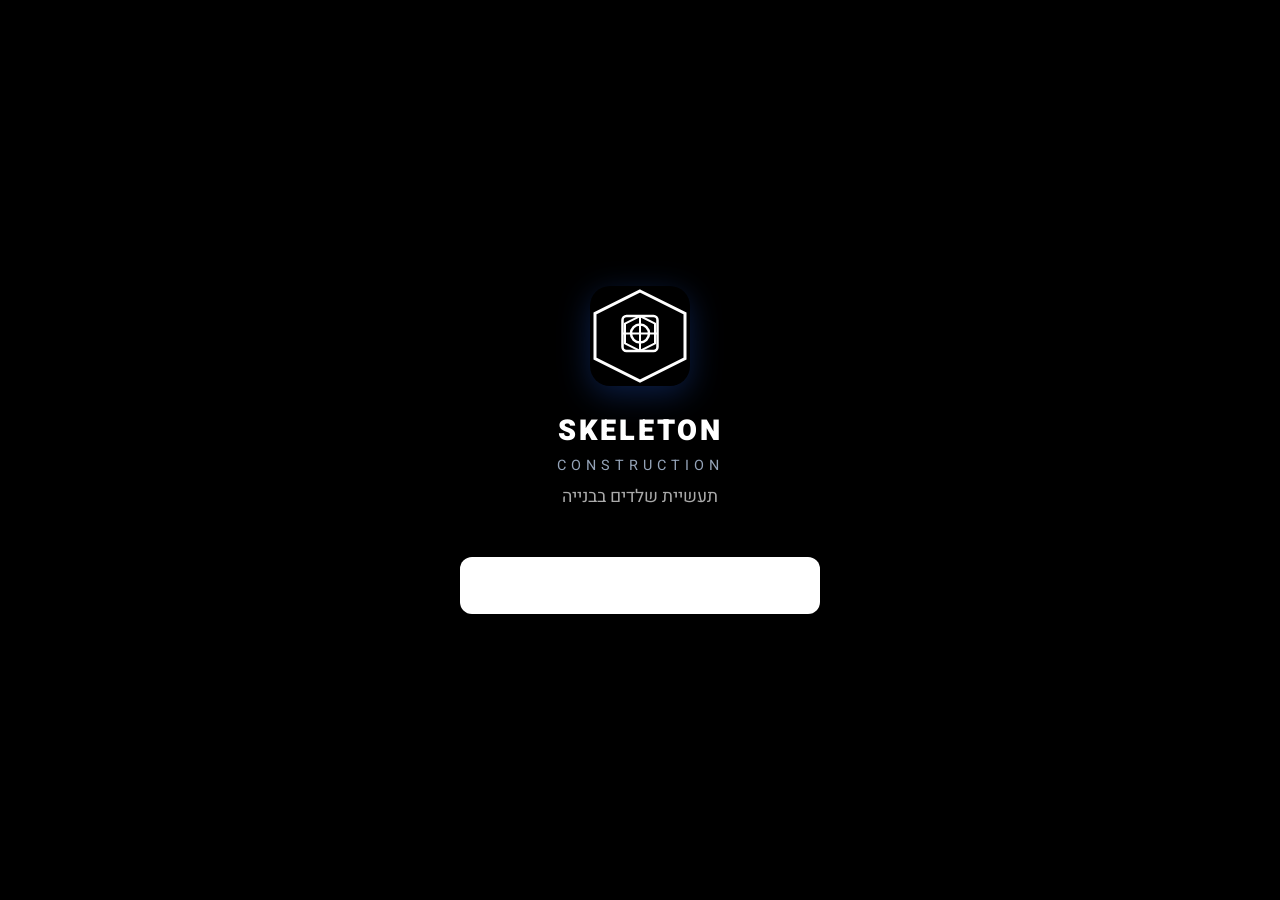
==== index.html @ dd83a405 "עיצוב שחור-לבן SKELETON + רקע לוגו חוזר - צבעי רקע שחור טהור (#000) - כרטיסים כהים (#111) - כפתורים " ====
<!DOCTYPE html>
<html lang="he" dir="rtl">
<head>
    <meta charset="UTF-8">
    <meta name="viewport" content="width=device-width, initial-scale=1.0">
    <title>SKELETON CONSTRUCTION</title>
    <link rel="stylesheet" href="style.css?v=1778527607">
    <link href="https://fonts.googleapis.com/css2?family=Heebo:wght@300;400;500;600;700;800;900&display=swap" rel="stylesheet">
</head>
<body>

    <!-- ========== מסך כניסה ========== -->
    <div id="loginScreen" class="screen active">
        <div class="login-container">
            <div class="login-logo">
                <div class="logo-icon" style="background: transparent; width: 100px; height: 100px;">
                    <svg viewBox="0 0 200 200" fill="none" xmlns="http://www.w3.org/2000/svg" style="width: 100%; height: 100%;">
                        <polygon points="100,10 190,55 190,145 100,190 10,145 10,55" fill="none" stroke="white" stroke-width="6"/>
                        <rect x="65" y="60" width="70" height="70" rx="8" fill="none" stroke="white" stroke-width="5"/>
                        <path d="M100 60 L100 130" stroke="white" stroke-width="4"/>
                        <path d="M65 95 L135 95" stroke="white" stroke-width="4"/>
                        <circle cx="100" cy="95" r="18" fill="none" stroke="white" stroke-width="5"/>
                        <path d="M100 60 L130 75 L130 115 L100 130 L70 115 L70 75 Z" fill="none" stroke="white" stroke-width="4"/>
                    </svg>
                </div>
                <h1 style="font-size: 1.8rem; letter-spacing: 3px; font-weight: 900;">SKELETON</h1>
                <p style="font-size: 0.9rem; letter-spacing: 5px; color: #94a3b8; margin-top: -0.3rem;">CONSTRUCTION</p>
                <p class="login-subtitle" style="margin-top: 0.5rem;">תעשיית שלדים בבנייה</p>
            </div>
            <div class="login-buttons">
                <button class="btn btn-primary btn-large" onclick="showScreen('adminLogin')">
                    <svg viewBox="0 0 24 24" fill="none" stroke="currentColor" stroke-width="2">
                        <path d="M12 2a5 5 0 015 5v3H7V7a5 5 0 015-5z"/>
                        <rect x="3" y="10" width="18" height="12" rx="2"/>
                        <circle cx="12" cy="16" r="1"/>
                    </svg>
                    כניסת מנהל
                </button>
                <!-- כניסת/יציאת עובד מתבצעת דרך QR codes בלבד -->
            </div>
        </div>
    </div>

    <!-- ========== כניסת מנהל ========== -->
    <div id="adminLogin" class="screen">
        <div class="login-container">
            <button class="back-btn" onclick="showScreen('loginScreen')">
                <svg viewBox="0 0 24 24" fill="none" stroke="currentColor" stroke-width="2">
                    <path d="M19 12H5M12 19l7-7-7-7"/>
                </svg>
                חזרה
            </button>
            <div class="login-logo">
                <h2>כניסת מנהל</h2>
            </div>
            <form onsubmit="adminLoginSubmit(event)" class="login-form">
                <div class="form-group">
                    <label>שם משתמש</label>
                    <input type="text" id="adminUser" placeholder="הכנס שם משתמש" required>
                </div>
                <div class="form-group">
                    <label>סיסמה</label>
                    <input type="password" id="adminPass" placeholder="הכנס סיסמה" required>
                </div>
                <button type="submit" class="btn btn-primary btn-large btn-full">כניסה</button>
                <p class="login-hint">ברירת מחדל: admin / 1234</p>
            </form>
        </div>
    </div>

    <!-- ========== סריקת ברקוד עובד ========== -->
    <div id="workerScan" class="screen">
        <div class="scan-container">
            <button class="back-btn" onclick="showScreen('loginScreen')">
                <svg viewBox="0 0 24 24" fill="none" stroke="currentColor" stroke-width="2">
                    <path d="M19 12H5M12 19l7-7-7-7"/>
                </svg>
                חזרה
            </button>
            <div class="scan-header">
                <div class="scan-icon">
                    <svg viewBox="0 0 24 24" fill="none" stroke="currentColor" stroke-width="2">
                        <path d="M3 7V5a2 2 0 012-2h2M17 3h2a2 2 0 012 2v2M21 17v2a2 2 0 01-2 2h-2M7 21H5a2 2 0 01-2-2v-2"/>
                        <line x1="7" y1="8" x2="7" y2="16"/>
                        <line x1="10" y1="8" x2="10" y2="16"/>
                        <line x1="13" y1="8" x2="13" y2="16"/>
                        <line x1="16" y1="8" x2="16" y2="16"/>
                    </svg>
                </div>
                <h2>סרוק ברקוד עובד</h2>
                <p>סרוק את הברקוד האישי שלך או הכנס מספר עובד</p>
            </div>
            <div class="scan-input-area">
                <input type="text" id="barcodeInput" class="barcode-input" placeholder="סרוק ברקוד או הכנס מספר עובד..." autofocus
                    onkeydown="if(event.key==='Enter') processBarcode()">
                <button class="btn btn-primary" onclick="processBarcode()">אישור</button>
            </div>
            <div id="scanResult" class="scan-result hidden"></div>
        </div>
    </div>

    <!-- ========== מסך כניסת עובד ========== -->
    <div id="workerCheckin" class="screen">
        <div class="checkin-container">
            <div class="checkin-header success-header">
                <svg viewBox="0 0 24 24" fill="none" stroke="currentColor" stroke-width="2">
                    <path d="M22 11.08V12a10 10 0 11-5.93-9.14"/>
                    <polyline points="22 4 12 14.01 9 11.01"/>
                </svg>
                <h2>כניסה נרשמה בהצלחה!</h2>
            </div>
            <div class="checkin-details">
                <div class="detail-card">
                    <span class="detail-label">שם עובד</span>
                    <span class="detail-value" id="checkinName">-</span>
                </div>
                <div class="detail-card">
                    <span class="detail-label">סוג עובד</span>
                    <span class="detail-value" id="checkinType">-</span>
                </div>
                <div class="detail-card">
                    <span class="detail-label">פרויקט</span>
                    <span class="detail-value" id="checkinProject">-</span>
                </div>
                <div class="detail-card highlight">
                    <span class="detail-label">שעת כניסה</span>
                    <span class="detail-value" id="checkinTime">-</span>
                </div>
            </div>
            <button class="btn btn-secondary btn-large btn-full" onclick="showScreen('loginScreen')">סיום</button>
        </div>
    </div>

    <!-- ========== מסך יציאת עובד ========== -->
    <div id="workerCheckout" class="screen">
        <div class="checkout-container">
            <div class="checkin-header">
                <h2>דיווח יציאה</h2>
                <p id="checkoutWorkerInfo"></p>
            </div>
            <form onsubmit="submitCheckout(event)" class="checkout-form">
                <div class="checkout-info-bar">
                    <div class="info-item">
                        <span class="info-label">שעת כניסה</span>
                        <span class="info-value" id="checkoutEntryTime">-</span>
                    </div>
                    <div class="info-item">
                        <span class="info-label">שעת יציאה</span>
                        <span class="info-value" id="checkoutExitTime">-</span>
                    </div>
                    <div class="info-item highlight">
                        <span class="info-label">סה"כ שעות</span>
                        <span class="info-value" id="checkoutTotalHours">-</span>
                    </div>
                </div>
                <div class="form-group">
                    <label>מה בוצע בפועל?</label>
                    <textarea id="workDescription" rows="4" placeholder="תאר את העבודה שבוצעה..." required></textarea>
                </div>
                <div class="form-group">
                    <label>הערות נוספות (אופציונלי)</label>
                    <textarea id="workNotes" rows="2" placeholder="הערות, בעיות, חומרים שנדרשו..."></textarea>
                </div>
                <button type="submit" class="btn btn-primary btn-large btn-full">אישור יציאה</button>
            </form>
        </div>
    </div>

    <!-- ========== דשבורד מנהל ========== -->
    <div id="adminDashboard" class="screen">
        <header class="dashboard-header">
            <div class="header-right">
                <div class="logo-small" style="background: transparent;">
                    <svg viewBox="0 0 200 200" fill="none" xmlns="http://www.w3.org/2000/svg" style="width: 36px; height: 36px;">
                        <polygon points="100,10 190,55 190,145 100,190 10,145 10,55" fill="none" stroke="white" stroke-width="8"/>
                        <rect x="65" y="60" width="70" height="70" rx="8" fill="none" stroke="white" stroke-width="7"/>
                        <circle cx="100" cy="95" r="18" fill="none" stroke="white" stroke-width="7"/>
                        <path d="M100 60 L130 75 L130 115 L100 130 L70 115 L70 75 Z" fill="none" stroke="white" stroke-width="6"/>
                    </svg>
                </div>
                <h1 style="letter-spacing: 2px; font-weight: 900;">SKELETON</h1>
            </div>
            <div class="header-left">
                <span class="admin-name">שלום, מנהל</span>
                <button class="btn btn-outline btn-small" onclick="showScreen('loginScreen')">יציאה</button>
            </div>
        </header>

        <nav class="dashboard-nav">
            <button class="nav-btn" onclick="showTab('analytics')" data-tab="analytics">דשבורד ניתוח</button>
            <button class="nav-btn active" onclick="showTab('overview')" data-tab="overview">סקירה כללית</button>
            <button class="nav-btn" onclick="showTab('workers')" data-tab="workers">עובדים</button>
            <button class="nav-btn" onclick="showTab('hours')" data-tab="hours">שעות עובדים</button>
            <button class="nav-btn" onclick="showTab('projects')" data-tab="projects">פרויקטים</button>
            <button class="nav-btn" onclick="showTab('worklog')" data-tab="worklog">יומן עבודה</button>
            <button class="nav-btn" onclick="showTab('manage')" data-tab="manage">ניהול</button>
        </nav>

        <main class="dashboard-content">
            <!-- סקירה כללית -->
            <div id="tab-overview" class="tab-content active">
                <div class="stats-grid">
                    <div class="stat-card">
                        <div class="stat-icon blue">
                            <svg viewBox="0 0 24 24" fill="none" stroke="currentColor" stroke-width="2">
                                <path d="M17 21v-2a4 4 0 00-4-4H5a4 4 0 00-4-4v2"/>
                                <circle cx="9" cy="7" r="4"/>
                                <path d="M23 21v-2a4 4 0 00-3-3.87M16 3.13a4 4 0 010 7.75"/>
                            </svg>
                        </div>
                        <div class="stat-info">
                            <span class="stat-number" id="statTotalWorkers">0</span>
                            <span class="stat-label">סה"כ עובדים</span>
                        </div>
                    </div>
                    <div class="stat-card">
                        <div class="stat-icon green">
                            <svg viewBox="0 0 24 24" fill="none" stroke="currentColor" stroke-width="2">
                                <path d="M22 11.08V12a10 10 0 11-5.93-9.14"/>
                                <polyline points="22 4 12 14.01 9 11.01"/>
                            </svg>
                        </div>
                        <div class="stat-info">
                            <span class="stat-number" id="statActiveNow">0</span>
                            <span class="stat-label">נוכחים כרגע</span>
                        </div>
                    </div>
                    <div class="stat-card">
                        <div class="stat-icon orange">
                            <svg viewBox="0 0 24 24" fill="none" stroke="currentColor" stroke-width="2">
                                <circle cx="12" cy="12" r="10"/>
                                <polyline points="12 6 12 12 16 14"/>
                            </svg>
                        </div>
                        <div class="stat-info">
                            <span class="stat-number" id="statTodayHours">0</span>
                            <span class="stat-label">שעות היום</span>
                        </div>
                    </div>
                    <div class="stat-card">
                        <div class="stat-icon purple">
                            <svg viewBox="0 0 24 24" fill="none" stroke="currentColor" stroke-width="2">
                                <rect x="2" y="3" width="20" height="14" rx="2"/>
                                <line x1="8" y1="21" x2="16" y2="21"/>
                                <line x1="12" y1="17" x2="12" y2="21"/>
                            </svg>
                        </div>
                        <div class="stat-info">
                            <span class="stat-number" id="statProjects">0</span>
                            <span class="stat-label">פרויקטים פעילים</span>
                        </div>
                    </div>
                </div>

                <div class="dashboard-grid">
                    <div class="card">
                        <div class="card-header">
                            <h3>עובדים נוכחים כרגע</h3>
                        </div>
                        <div class="card-body" id="activeWorkersList">
                            <div class="empty-state">אין עובדים נוכחים כרגע</div>
                        </div>
                    </div>
                    <div class="card">
                        <div class="card-header">
                            <h3>פעילות אחרונה</h3>
                        </div>
                        <div class="card-body" id="recentActivity">
                            <div class="empty-state">אין פעילות אחרונה</div>
                        </div>
                    </div>
                </div>
            </div>

            <!-- עובדים -->
            <div id="tab-workers" class="tab-content">
                <div class="tab-header">
                    <h2>רשימת עובדים</h2>
                    <button class="btn btn-primary" onclick="showModal('addWorkerModal')">+ הוסף עובד</button>
                </div>
                <div class="table-container">
                    <table class="data-table">
                        <thead>
                            <tr>
                                <th>מס' עובד</th>
                                <th>שם</th>
                                <th>מקצוע</th>
                                <th>תאריך רישום</th>
                                <th>הסרה</th>
                            </tr>
                        </thead>
                        <tbody id="workersTableBody">
                        </tbody>
                    </table>
                </div>
            </div>

            
            <!-- שעות עובדים -->
            <div id="tab-hours" class="tab-content">
                <div class="tab-header">
                    <h2>שעות עובדים</h2>
                    <div class="filter-bar">
                        <select id="hoursFilterMonth" onchange="renderHours()"></select>
                    </div>
                </div>
                <div class="table-container">
                    <table class="data-table">
                        <thead>
                            <tr>
                                <th>מס' עובד</th>
                                <th>שם</th>
                                <th>תפקיד</th>
                                <th>שעות החודש</th>
                                <th>סה"כ שעות</th>
                            </tr>
                        </thead>
                        <tbody id="hoursTableBody">
                        </tbody>
                    </table>
                </div>
            </div>

            <!-- פרויקטים -->
            <div id="tab-projects" class="tab-content">
                <div class="tab-header">
                    <h2>פרויקטים</h2>
                    <button class="btn btn-primary" onclick="showModal('addProjectModal')">+ הוסף פרויקט</button>
                </div>
                <div id="projectsList" class="projects-grid">
                </div>
            </div>

            <!-- ניהול -->

            <!-- יומן עבודה -->
            <div id="tab-worklog" class="tab-content">
                <div class="tab-header">
                    <h2>יומן עבודה</h2>
                </div>
                <div class="worklog-layout">
                    <!-- טופס דיווח -->
                    <div class="card worklog-form-card">
                        <div class="card-header"><h3>דיווח עבודה חדש</h3></div>
                        <div class="card-body">
                            <form onsubmit="submitWorkLog(event)" id="workLogForm">
                                <div class="form-group">
                                    <label>תאריך</label>
                                    <input type="date" id="wlDate" required>
                                </div>
                                <div class="form-group">
                                    <label>פרויקט *</label>
                                    <select id="wlProject" required onchange="onWorkLogProjectChange()">
                                        <option value="">בחר פרויקט</option>
                                    </select>
                                </div>
                                <div class="form-group">
                                    <label>מקצוע *</label>
                                    <select id="wlRole" required onchange="onWorkLogRoleChange()">
                                        <option value="">בחר מקצוע</option>
                                    </select>
                                </div>
                                <div class="form-group">
                                    <label>משימה מתוכננת *</label>
                                    <select id="wlTask" required>
                                        <option value="">בחר משימה</option>
                                    </select>
                                </div>
                                <div class="form-row">
                                    <div class="form-group" style="flex:1;">
                                        <label>שעות שבוצעו *</label>
                                        <input type="number" id="wlHours" min="0" max="24" step="0.5" required placeholder="0">
                                    </div>
                                    <div class="form-group" style="flex:1;">
                                        <label>מי ביצע</label>
                                        <select id="wlWorker">
                                            <option value="">בחר עובד</option>
                                        </select>
                                    </div>
                                </div>
                                <div class="form-group">
                                    <label>סטטוס ביצוע</label>
                                    <div class="status-buttons">
                                        <button type="button" class="status-btn" data-status="תקוע" onclick="selectWorkLogStatus(this)">תקוע</button>
                                        <button type="button" class="status-btn" data-status="חלקי" onclick="selectWorkLogStatus(this)">חלקי</button>
                                        <button type="button" class="status-btn active" data-status="מתקדם" onclick="selectWorkLogStatus(this)">מתקדם</button>
                                    </div>
                                    <input type="hidden" id="wlStatus" value="מתקדם">
                                </div>
                                <div class="form-group">
                                    <label>הערה</label>
                                    <textarea id="wlNote" rows="3" placeholder="הערות נוספות..."></textarea>
                                </div>
                                <div class="form-group">
                                    <label>תמונות</label>
                                    <div class="image-upload-area">
                                        <input type="file" id="wlImages" multiple accept="image/*" onchange="previewWorkLogImages(this)">
                                        <div id="wlImagePreview" class="image-preview-grid"></div>
                                    </div>
                                </div>
                                <button type="submit" class="btn btn-primary btn-large btn-full">שמור דיווח</button>
                            </form>
                        </div>
                    </div>

                    <!-- היסטוריית דיווחים -->
                    <div class="card worklog-history-card">
                        <div class="card-header">
                            <h3>היסטוריית דיווחים</h3>
                            <div class="filter-bar">
                                <select id="wlFilterProject" onchange="renderWorkLogHistory()">
                                    <option value="">כל הפרויקטים</option>
                                </select>
                                <input type="date" id="wlFilterDate" onchange="renderWorkLogHistory()">
                                <button class="btn btn-primary" onclick="exportWorkLogPDF()" style="padding: 0.5rem 1rem; font-size: 0.85rem;">📄 ייצוא PDF</button>
                            </div>
                        </div>
                        <div class="card-body">
                            <div class="table-container">
                                <table class="data-table">
                                    <thead>
                                        <tr>
                                            <th>תאריך</th>
                                            <th>פרויקט</th>
                                            <th>משימה</th>
                                            <th>שעות</th>
                                            <th>מבצע</th>
                                            <th>סטטוס</th>
                                            <th>הערה</th>
                                            <th>מחיקה</th>
                                        </tr>
                                    </thead>
                                    <tbody id="workLogTableBody">
                                    </tbody>
                                </table>
                            </div>
                        </div>
                    </div>
                </div>
            </div>

            <div id="tab-manage" class="tab-content">
                <div class="tab-header">
                    <h2>ניהול מערכת</h2>
                </div>
                <div class="manage-grid">
                    <div class="card">
                        <div class="card-header"><h3>סוגי עובדים</h3></div>
                        <div class="card-body">
                            <div id="workerTypesList" class="tags-list"></div>
                            <div class="add-inline">
                                <input type="text" id="newWorkerType" placeholder="סוג עובד חדש...">
                                <button class="btn btn-primary btn-small" onclick="addWorkerType()">הוסף</button>
                            </div>
                    <div class="card">
                        <div class="card-header"><h3>משימות / שלבי עבודה</h3></div>
                        <div class="card-body">
                            <div id="workStagesList" class="tags-list"></div>
                            <div class="add-inline">
                                <input type="text" id="newWorkStage" placeholder="משימה חדשה...">
                                <button class="btn btn-primary btn-small" onclick="addWorkStage()">הוסף</button>
                            </div>
                        </div>
                    </div>
                        </div>
                    </div>
                    <div class="card">
                        <div class="card-header"><h3>שנה סיסמת מנהל</h3></div>
                        <div class="card-body">
                            <div class="form-group">
                                <label>סיסמה נוכחית</label>
                                <input type="password" id="currentPass">
                            </div>
                            <div class="form-group">
                                <label>סיסמה חדשה</label>
                                <input type="password" id="newPass">
                            </div>
                            <button class="btn btn-primary btn-small" onclick="changePassword()">שנה סיסמה</button>
                        </div>
                    </div>
                    <div class="card">
                        <div class="card-header"><h3>ייצוא נתונים</h3></div>
                        <div class="card-body">
                            <p>ייצא את כל הנתונים לקובץ Excel/CSV</p>
                            <button class="btn btn-secondary btn-small" onclick="exportData()">ייצוא CSV</button>
                        </div>
                    </div>
                
                    <div class="card" style="grid-column: 1 / -1;">
                        <div class="card-header">
                            <h3>ארכיון דיווחי עבודה (PDF)</h3>
                            <button class="btn btn-primary btn-small" onclick="exportAllWorkLogsPDF()">ייצוא הכל</button>
                        </div>
                        <div class="card-body">
                            <div class="filter-bar" style="margin-bottom: 1rem;">
                                <select id="archiveFilterProject" onchange="renderPDFArchive()">
                                    <option value="">כל הפרויקטים</option>
                                </select>
                                <input type="date" id="archiveFilterFrom" onchange="renderPDFArchive()" placeholder="מתאריך">
                                <input type="date" id="archiveFilterTo" onchange="renderPDFArchive()" placeholder="עד תאריך">
                            </div>
                            <div id="pdfArchiveList" class="pdf-archive-list">
                                <div class="empty-state">טוען דיווחים...</div>
                            </div>
                        </div>
                    </div>
                </div>
            </div>
            <!-- דשבורד ניתוח -->
            <div id="tab-analytics" class="tab-content">
                <div id="analyticsContent">
                    <div class="empty-state">טוען...</div>
                </div>
            </div>
        </main>
    </div>

    <!-- ========== מודל הוספת עובד ========== -->
    <div id="addWorkerModal" class="modal hidden">
        <div class="modal-overlay" onclick="closeModal('addWorkerModal')"></div>
        <div class="modal-content">
            <div class="modal-header">
                <h3>הוספת עובד חדש</h3>
                <button class="close-btn" onclick="closeModal('addWorkerModal')">&times;</button>
            </div>
            <form onsubmit="addWorker(event)">
                <div class="form-group">
                    <label>שם עובד</label>
                    <input type="text" id="newWorkerName" required>
                </div>
                <div class="form-group">
                    <label>סוג עובד</label>
                    <select id="newWorkerTypeSelect" required></select>
                </div>
                <div class="form-group">
                    <label>פרויקט</label>
                    <select id="newWorkerProject" required></select>
                </div>
                <div class="form-group">
                    <label>מספר עובד (ברקוד)</label>
                    <input type="text" id="newWorkerId" required>
                    <small>מספר זה ישמש כברקוד לכניסה ויציאה</small>
                </div>
                <div class="modal-actions">
                    <button type="button" class="btn btn-secondary" onclick="closeModal('addWorkerModal')">ביטול</button>
                    <button type="submit" class="btn btn-primary">הוסף עובד</button>
                </div>
            </form>
        </div>
    </div>

    <!-- ========== מודל הוספת פרויקט ========== -->
    <div id="addProjectModal" class="modal hidden">
        <div class="modal-overlay" onclick="closeModal('addProjectModal')"></div>
        <div class="modal-content">
            <div class="modal-header">
                <h3>הוספת פרויקט חדש</h3>
                <button class="close-btn" onclick="closeModal('addProjectModal')">&times;</button>
            </div>
            <form onsubmit="addProject(event)">
                <div class="form-group">
                    <label>שם פרויקט</label>
                    <input type="text" id="newProjectName" required>
                </div>
                <div class="form-group">
                    <label>כתובת/מיקום</label>
                    <input type="text" id="newProjectLocation">
                </div>
                <div class="form-group">
                    <label>תיאור</label>
                    <textarea id="newProjectDesc" rows="3"></textarea>
                </div>
                <div class="modal-actions">
                    <button type="button" class="btn btn-secondary" onclick="closeModal('addProjectModal')">ביטול</button>
                    <button type="submit" class="btn btn-primary">הוסף פרויקט</button>
                </div>
            </form>
        </div>
    </div>

    <!-- ========== הודעת Toast ========== -->
    <div id="toast" class="toast hidden"></div>

    <script src="supabase-config.js?v=1778527607"></script>
    <script src="app.js?v=1778527607"></script>
</body>
</html>
---- style.css ----
/* ========== Global Reset & Variables ========== */
* {
    margin: 0;
    padding: 0;
    box-sizing: border-box;
}

:root {
    --primary: #ffffff;
    --primary-dark: #e0e0e0;
    --primary-light: #ffffff;
    --secondary: #888888;
    --success: #10b981;
    --warning: #f59e0b;
    --danger: #ef4444;
    --purple: #8b5cf6;
    --orange: #f97316;

    --bg-main: #000000;
    --bg-card: #111111;
    --bg-input: #1a1a1a;
    --bg-hover: #222222;

    --text-primary: #ffffff;
    --text-secondary: #aaaaaa;
    --text-muted: #666666;

    --border: #2a2a2a;
    --border-light: #3a3a3a;

    --radius: 12px;
    --radius-sm: 8px;
    --shadow: 0 4px 6px -1px rgba(0,0,0,0.3), 0 2px 4px -2px rgba(0,0,0,0.2);
    --shadow-lg: 0 10px 15px -3px rgba(0,0,0,0.4), 0 4px 6px -4px rgba(0,0,0,0.3);
}

body {
    font-family: 'Heebo', sans-serif;
    background: var(--bg-main);
    color: var(--text-primary);
    min-height: 100vh;
    direction: rtl;
}

/* ========== Screens ========== */
.screen {
    display: none;
    min-height: 100vh;
}
.screen.active {
    display: block;
}

/* ========== Login Screen ========== */
.login-container {
    display: flex;
    flex-direction: column;
    align-items: center;
    justify-content: center;
    min-height: 100vh;
    padding: 2rem;
    position: relative;
}

.login-logo {
    text-align: center;
    margin-bottom: 3rem;
}

.logo-icon {
    width: 80px;
    height: 80px;
    background: linear-gradient(135deg, var(--primary), var(--purple));
    border-radius: 20px;
    display: flex;
    align-items: center;
    justify-content: center;
    margin: 0 auto 1.5rem;
    box-shadow: 0 8px 32px rgba(37, 99, 235, 0.3);
}

.logo-icon svg {
    width: 40px;
    height: 40px;
    color: white;
}

.login-logo h1 {
    font-size: 2.2rem;
    font-weight: 800;
    background: linear-gradient(135deg, var(--text-primary), var(--primary-light));
    -webkit-background-clip: text;
    -webkit-text-fill-color: transparent;
    background-clip: text;
    margin-bottom: 0.5rem;
}

.login-logo h2 {
    font-size: 1.6rem;
    font-weight: 700;
    margin-bottom: 0.5rem;
}

.login-subtitle {
    color: var(--text-secondary);
    font-size: 1.1rem;
}

.login-buttons {
    display: flex;
    flex-direction: column;
    gap: 1rem;
    width: 100%;
    max-width: 360px;
}

.login-form {
    width: 100%;
    max-width: 360px;
}

.login-hint {
    text-align: center;
    color: var(--text-muted);
    font-size: 0.85rem;
    margin-top: 1rem;
}

/* ========== Buttons ========== */
.btn {
    display: inline-flex;
    align-items: center;
    justify-content: center;
    gap: 0.5rem;
    padding: 0.6rem 1.2rem;
    border: none;
    border-radius: var(--radius-sm);
    font-family: 'Heebo', sans-serif;
    font-weight: 600;
    font-size: 0.95rem;
    cursor: pointer;
    transition: all 0.2s;
}

.btn svg {
    width: 20px;
    height: 20px;
}

.btn-primary {
    background: var(--primary);
    color: white;
}
.btn-primary:hover {
    background: var(--primary-dark);
    transform: translateY(-1px);
    box-shadow: 0 4px 12px rgba(37, 99, 235, 0.4);
}

.progress-bar {
    width: 100%;
    height: 22px;
    background: #1a1a1a;
    border-radius: 11px;
    overflow: hidden;
    min-width: 120px;
}
.progress-bar .fill {
    height: 100%;
    border-radius: 11px;
    transition: width 0.4s;
    display: flex;
    align-items: center;
    justify-content: center;
    font-size: 0.75rem;
    font-weight: 700;
    color: white;
    min-width: fit-content;
    padding: 0 6px;
}

.btn-delete {
    background: #dc2626;
    color: white;
    border: none;
    border-radius: 8px;
    padding: 0.3rem 0.6rem;
    cursor: pointer;
    font-size: 0.85rem;
    transition: background 0.2s;
}
.btn-delete:hover {
    background: #b91c1c;
}

.btn-secondary {
    background: var(--bg-card);
    color: var(--text-primary);
    border: 1px solid var(--border);
}
.btn-secondary:hover {
    background: var(--bg-hover);
    border-color: var(--border-light);
}

.btn-outline {
    background: transparent;
    color: var(--text-secondary);
    border: 1px solid var(--border);
}
.btn-outline:hover {
    background: var(--bg-card);
    color: var(--text-primary);
}

.btn-danger {
    background: var(--danger);
    color: white;
}
.btn-danger:hover {
    background: #dc2626;
}

.btn-large {
    padding: 1rem 2rem;
    font-size: 1.1rem;
    border-radius: var(--radius);
}

.btn-small {
    padding: 0.4rem 0.8rem;
    font-size: 0.85rem;
}

.btn-full {
    width: 100%;
}

.back-btn {
    position: absolute;
    top: 2rem;
    right: 2rem;
    display: flex;
    align-items: center;
    gap: 0.5rem;
    background: none;
    border: none;
    color: var(--text-secondary);
    font-family: 'Heebo', sans-serif;
    font-size: 1rem;
    cursor: pointer;
    transition: color 0.2s;
}
.back-btn:hover {
    color: var(--text-primary);
}
.back-btn svg {
    width: 20px;
    height: 20px;
}

/* ========== Form Elements ========== */
.form-group {
    margin-bottom: 1.2rem;
}

.form-group label {
    display: block;
    margin-bottom: 0.4rem;
    font-weight: 500;
    color: var(--text-secondary);
    font-size: 0.9rem;
}

.form-group input,
.form-group select,
.form-group textarea {
    width: 100%;
    padding: 0.75rem 1rem;
    background: var(--bg-input);
    border: 1px solid var(--border);
    border-radius: var(--radius-sm);
    color: var(--text-primary);
    font-family: 'Heebo', sans-serif;
    font-size: 1rem;
    transition: border-color 0.2s;
}

.form-group input:focus,
.form-group select:focus,
.form-group textarea:focus {
    outline: none;
    border-color: var(--primary);
    box-shadow: 0 0 0 3px rgba(37, 99, 235, 0.15);
}

.form-group small {
    display: block;
    margin-top: 0.3rem;
    color: var(--text-muted);
    font-size: 0.8rem;
}

/* ========== Barcode Scan Screen ========== */
.scan-container {
    display: flex;
    flex-direction: column;
    align-items: center;
    justify-content: center;
    min-height: 100vh;
    padding: 2rem;
    position: relative;
}

.scan-header {
    text-align: center;
    margin-bottom: 2rem;
}

.scan-icon {
    width: 100px;
    height: 100px;
    background: linear-gradient(135deg, var(--primary), var(--success));
    border-radius: 24px;
    display: flex;
    align-items: center;
    justify-content: center;
    margin: 0 auto 1.5rem;
    animation: pulse 2s infinite;
}

@keyframes pulse {
    0%, 100% { box-shadow: 0 0 0 0 rgba(37, 99, 235, 0.4); }
    50% { box-shadow: 0 0 0 20px rgba(37, 99, 235, 0); }
}

.scan-icon svg {
    width: 50px;
    height: 50px;
    color: white;
}

.scan-header h2 {
    font-size: 1.8rem;
    font-weight: 700;
    margin-bottom: 0.5rem;
}

.scan-header p {
    color: var(--text-secondary);
}

.scan-input-area {
    display: flex;
    gap: 0.75rem;
    width: 100%;
    max-width: 500px;
}

.barcode-input {
    flex: 1;
    padding: 1rem 1.5rem;
    background: var(--bg-card);
    border: 2px solid var(--border);
    border-radius: var(--radius);
    color: var(--text-primary);
    font-family: 'Heebo', sans-serif;
    font-size: 1.2rem;
    text-align: center;
    letter-spacing: 2px;
    transition: border-color 0.2s;
}

.barcode-input:focus {
    outline: none;
    border-color: var(--primary);
    box-shadow: 0 0 0 4px rgba(37, 99, 235, 0.15);
}

.scan-result {
    margin-top: 1.5rem;
    padding: 1rem 2rem;
    background: var(--bg-card);
    border-radius: var(--radius);
    text-align: center;
    border: 1px solid var(--border);
}

/* ========== Check-in/Check-out Screens ========== */
.checkin-container,
.checkout-container {
    display: flex;
    flex-direction: column;
    align-items: center;
    justify-content: center;
    min-height: 100vh;
    padding: 2rem;
    max-width: 600px;
    margin: 0 auto;
}

.checkin-header {
    text-align: center;
    margin-bottom: 2rem;
}

.success-header svg {
    width: 60px;
    height: 60px;
    color: var(--success);
    margin-bottom: 1rem;
}

.checkin-header h2 {
    font-size: 1.6rem;
    font-weight: 700;
}

.checkin-header p {
    color: var(--text-secondary);
    margin-top: 0.5rem;
}

.checkin-details {
    display: grid;
    grid-template-columns: 1fr 1fr;
    gap: 1rem;
    width: 100%;
    margin-bottom: 2rem;
}

.detail-card {
    background: var(--bg-card);
    border: 1px solid var(--border);
    border-radius: var(--radius);
    padding: 1.2rem;
    text-align: center;
}

.detail-card.highlight {
    border-color: var(--primary);
    background: rgba(37, 99, 235, 0.1);
}

.detail-label {
    display: block;
    font-size: 0.85rem;
    color: var(--text-muted);
    margin-bottom: 0.3rem;
}

.detail-value {
    display: block;
    font-size: 1.2rem;
    font-weight: 700;
}

.checkout-container {
    max-width: 650px;
}

.checkout-form {
    width: 100%;
}

.checkout-info-bar {
    display: flex;
    gap: 1rem;
    margin-bottom: 1.5rem;
    flex-wrap: wrap;
}

.info-item {
    flex: 1;
    min-width: 120px;
    background: var(--bg-card);
    border: 1px solid var(--border);
    border-radius: var(--radius-sm);
    padding: 1rem;
    text-align: center;
}

.info-item.highlight {
    border-color: var(--success);
    background: rgba(16, 185, 129, 0.1);
}

.info-label {
    display: block;
    font-size: 0.8rem;
    color: var(--text-muted);
    margin-bottom: 0.3rem;
}

.info-value {
    display: block;
    font-size: 1.3rem;
    font-weight: 700;
}

/* ========== Dashboard ========== */
.dashboard-header {
    display: flex;
    align-items: center;
    justify-content: space-between;
    padding: 1rem 2rem;
    background: var(--bg-card);
    border-bottom: 1px solid var(--border);
    position: sticky;
    top: 0;
    z-index: 100;
}

.header-right {
    display: flex;
    align-items: center;
    gap: 0.75rem;
}

.logo-small svg {
    width: 28px;
    height: 28px;
    color: var(--primary-light);
}

.dashboard-header h1 {
    font-size: 1.3rem;
    font-weight: 700;
}

.header-left {
    display: flex;
    align-items: center;
    gap: 1rem;
}

.admin-name {
    color: var(--text-secondary);
    font-size: 0.9rem;
}

/* ========== Dashboard Nav ========== */
.dashboard-nav {
    display: flex;
    gap: 0;
    padding: 0 2rem;
    background: var(--bg-card);
    border-bottom: 1px solid var(--border);
    overflow-x: auto;
}

.nav-btn {
    padding: 0.9rem 1.5rem;
    background: none;
    border: none;
    border-bottom: 2px solid transparent;
    color: var(--text-secondary);
    font-family: 'Heebo', sans-serif;
    font-size: 0.95rem;
    font-weight: 500;
    cursor: pointer;
    white-space: nowrap;
    transition: all 0.2s;
}

.nav-btn:hover {
    color: var(--text-primary);
    background: var(--bg-hover);
}

.nav-btn.active {
    color: var(--primary-light);
    border-bottom-color: var(--primary);
    font-weight: 600;
}

/* ========== Dashboard Content ========== */
.dashboard-content {
    padding: 1.5rem 2rem;
    max-width: 1400px;
    margin: 0 auto;
}

.tab-content {
    display: none;
}
.tab-content.active {
    display: block;
}

.tab-header {
    display: flex;
    align-items: center;
    justify-content: space-between;
    margin-bottom: 1.5rem;
    flex-wrap: wrap;
    gap: 1rem;
}

.tab-header h2 {
    font-size: 1.4rem;
    font-weight: 700;
}

/* ========== Stats Grid ========== */
.stats-grid {
    display: grid;
    grid-template-columns: repeat(auto-fit, minmax(220px, 1fr));
    gap: 1rem;
    margin-bottom: 1.5rem;
}

.stat-card {
    background: var(--bg-card);
    border: 1px solid var(--border);
    border-radius: var(--radius);
    padding: 1.2rem;
    display: flex;
    align-items: center;
    gap: 1rem;
    transition: transform 0.2s, box-shadow 0.2s;
}

.stat-card:hover {
    transform: translateY(-2px);
    box-shadow: var(--shadow);
}

.stat-icon {
    width: 50px;
    height: 50px;
    border-radius: 12px;
    display: flex;
    align-items: center;
    justify-content: center;
    flex-shrink: 0;
}

.stat-icon svg {
    width: 24px;
    height: 24px;
    color: white;
}

.stat-icon.blue { background: linear-gradient(135deg, #2563eb, #3b82f6); }
.stat-icon.green { background: linear-gradient(135deg, #059669, #10b981); }
.stat-icon.orange { background: linear-gradient(135deg, #d97706, #f59e0b); }
.stat-icon.purple { background: linear-gradient(135deg, #7c3aed, #8b5cf6); }

.stat-number {
    display: block;
    font-size: 1.8rem;
    font-weight: 800;
    line-height: 1;
}

.stat-label {
    display: block;
    font-size: 0.85rem;
    color: var(--text-secondary);
    margin-top: 0.2rem;
}

/* ========== Cards & Grid ========== */
.dashboard-grid {
    display: grid;
    grid-template-columns: repeat(auto-fit, minmax(400px, 1fr));
    gap: 1.5rem;
}

.card {
    background: var(--bg-card);
    border: 1px solid var(--border);
    border-radius: var(--radius);
    overflow: hidden;
}

.card-header {
    padding: 1rem 1.2rem;
    border-bottom: 1px solid var(--border);
    display: flex;
    align-items: center;
    justify-content: space-between;
}

.card-header h3 {
    font-size: 1rem;
    font-weight: 600;
}

.card-body {
    padding: 1.2rem;
    max-height: 400px;
    overflow-y: auto;
}

.empty-state {
    text-align: center;
    padding: 2rem;
    color: var(--text-muted);
}

/* ========== Data Table ========== */
.table-container {
    overflow-x: auto;
    background: var(--bg-card);
    border: 1px solid var(--border);
    border-radius: var(--radius);
}

.data-table {
    width: 100%;
    border-collapse: collapse;
}

.data-table th {
    padding: 0.9rem 1rem;
    text-align: right;
    font-weight: 600;
    font-size: 0.85rem;
    color: var(--text-secondary);
    background: var(--bg-input);
    border-bottom: 1px solid var(--border);
    white-space: nowrap;
}

.data-table td {
    padding: 0.75rem 1rem;
    border-bottom: 1px solid var(--border);
    font-size: 0.9rem;
    vertical-align: middle;
}

.data-table tr:last-child td {
    border-bottom: none;
}

.data-table tr:hover td {
    background: var(--bg-hover);
}

/* ========== Status Badges ========== */
.badge {
    display: inline-block;
    padding: 0.2rem 0.6rem;
    border-radius: 20px;
    font-size: 0.8rem;
    font-weight: 600;
}

.badge-active {
    background: rgba(16, 185, 129, 0.15);
    color: var(--success);
}

.badge-inactive {
    background: rgba(100, 116, 139, 0.2);
    color: var(--text-secondary);
}

.badge-type {
    background: rgba(139, 92, 246, 0.15);
    color: var(--purple);
}

/* ========== Filter Bar ========== */
.filter-bar {
    display: flex;
    gap: 0.75rem;
    flex-wrap: wrap;
}

.filter-bar select,
.filter-bar input {
    padding: 0.5rem 0.8rem;
    background: var(--bg-input);
    border: 1px solid var(--border);
    border-radius: var(--radius-sm);
    color: var(--text-primary);
    font-family: 'Heebo', sans-serif;
    font-size: 0.85rem;
}

.filter-bar select:focus,
.filter-bar input:focus {
    outline: none;
    border-color: var(--primary);
}

/* ========== Projects Grid ========== */
.projects-grid {
    display: grid;
    grid-template-columns: 1fr;
    gap: 1.2rem;
}

.project-card {
    background: var(--bg-card);
    border: 1px solid var(--border);
    border-radius: var(--radius);
    padding: 1.5rem;
    transition: transform 0.2s, box-shadow 0.2s;
}

.project-card:hover {
    transform: translateY(-2px);
    box-shadow: var(--shadow);
}

.project-card h3 {
    font-size: 1.2rem;
    font-weight: 700;
    margin-bottom: 0.5rem;
}

.project-meta {
    color: var(--text-secondary);
    font-size: 0.85rem;
    margin-bottom: 1rem;
}

.project-stats {
    display: flex;
    gap: 1.5rem;
}

.project-stat {
    text-align: center;
}

.project-stat-num {
    display: block;
    font-size: 1.4rem;
    font-weight: 700;
    color: var(--primary-light);
}

.project-stat-label {
    font-size: 0.75rem;
    color: var(--text-muted);
}

.project-card-full {
    width: 100%;
}

/* ========== Stage Budget Rows ========== */
.stages-budget-section {
    margin-top: 1.5rem;
    border-top: 1px solid var(--border);
    padding-top: 1rem;
}

.stages-budget-title {
    font-size: 0.95rem;
    font-weight: 600;
    margin-bottom: 1rem;
    color: var(--text-secondary);
}

.stages-budget-list {
    display: flex;
    flex-direction: column;
    gap: 0.4rem;
}

.stage-row {
    display: grid;
    grid-template-columns: 200px 1fr 120px 36px;
    align-items: center;
    gap: 1rem;
    padding: 0.5rem 0.75rem;
    background: var(--bg-input);
    border-radius: var(--radius-sm);
    font-size: 0.85rem;
}

.btn-budget-edit {
    width: 30px;
    height: 30px;
    border-radius: 50%;
    border: 1px solid var(--border);
    background: var(--bg-hover);
    color: var(--primary-light);
    font-size: 1.2rem;
    font-weight: 700;
    cursor: pointer;
    display: flex;
    align-items: center;
    justify-content: center;
    transition: all 0.2s;
    padding: 0;
    line-height: 1;
}

.btn-budget-edit:hover {
    background: var(--primary);
    color: white;
    border-color: var(--primary);
}

.stage-name {
    font-weight: 500;
    white-space: nowrap;
    overflow: hidden;
    text-overflow: ellipsis;
}

.stage-name-clickable {
    cursor: pointer;
    transition: color 0.2s;
}

.stage-name-clickable:hover {
    color: var(--primary-light);
}

.stage-bar-container {
    height: 8px;
    background: rgba(255,255,255,0.06);
    border-radius: 4px;
    overflow: hidden;
}

.stage-bar {
    height: 100%;
    border-radius: 4px;
    transition: width 0.5s ease;
    min-width: 0;
}

.stage-hours {
    text-align: left;
    font-size: 0.85rem;
    white-space: nowrap;
    direction: ltr;
}

.stage-over {
    color: var(--danger);
    font-weight: 700;
    font-size: 0.8rem;
    animation: blink 1s infinite;
}

@keyframes blink {
    0%, 100% { opacity: 1; }
    50% { opacity: 0.5; }
}

/* ========== Manage Tab ========== */
.manage-grid {
    display: grid;
    grid-template-columns: repeat(auto-fit, minmax(320px, 1fr));
    gap: 1.2rem;
}

.tags-list {
    display: flex;
    flex-wrap: wrap;
    gap: 0.5rem;
    margin-bottom: 1rem;
}

.tag {
    display: inline-flex;
    align-items: center;
    gap: 0.4rem;
    padding: 0.3rem 0.7rem;
    background: rgba(37, 99, 235, 0.1);
    border: 1px solid rgba(37, 99, 235, 0.2);
    border-radius: 20px;
    font-size: 0.85rem;
    color: var(--primary-light);
}

.tag .remove-tag {
    cursor: pointer;
    font-size: 1rem;
    line-height: 1;
    opacity: 0.6;
    transition: opacity 0.2s;
    background: none;
    border: none;
    color: inherit;
}

.tag .remove-tag:hover {
    opacity: 1;
}

.add-inline {
    display: flex;
    gap: 0.5rem;
}

.add-inline input {
    flex: 1;
    padding: 0.5rem 0.8rem;
    background: var(--bg-input);
    border: 1px solid var(--border);
    border-radius: var(--radius-sm);
    color: var(--text-primary);
    font-family: 'Heebo', sans-serif;
    font-size: 0.9rem;
}

.add-inline input:focus {
    outline: none;
    border-color: var(--primary);
}

/* ========== Modal ========== */
.modal {
    position: fixed;
    top: 0;
    left: 0;
    width: 100%;
    height: 100%;
    z-index: 1000;
    display: flex;
    align-items: center;
    justify-content: center;
}

.modal.hidden {
    display: none;
}

.modal-overlay {
    position: absolute;
    top: 0;
    left: 0;
    width: 100%;
    height: 100%;
    background: rgba(0,0,0,0.6);
    backdrop-filter: blur(4px);
}

.modal-content {
    position: relative;
    background: var(--bg-card);
    border: 1px solid var(--border);
    border-radius: var(--radius);
    padding: 1.5rem;
    width: 90%;
    max-width: 480px;
    max-height: 90vh;
    overflow-y: auto;
    box-shadow: var(--shadow-lg);
}

.modal-header {
    display: flex;
    align-items: center;
    justify-content: space-between;
    margin-bottom: 1.5rem;
}

.modal-header h3 {
    font-size: 1.2rem;
    font-weight: 700;
}

.close-btn {
    background: none;
    border: none;
    color: var(--text-secondary);
    font-size: 1.5rem;
    cursor: pointer;
    padding: 0.2rem 0.4rem;
    line-height: 1;
    transition: color 0.2s;
}

.close-btn:hover {
    color: var(--text-primary);
}

.modal-actions {
    display: flex;
    gap: 0.75rem;
    justify-content: flex-start;
    margin-top: 1.5rem;
}

/* ========== Toast ========== */
.toast {
    position: fixed;
    bottom: 2rem;
    left: 50%;
    transform: translateX(-50%) translateY(100px);
    background: var(--bg-card);
    border: 1px solid var(--border);
    border-radius: var(--radius);
    padding: 1rem 2rem;
    box-shadow: var(--shadow-lg);
    z-index: 2000;
    transition: transform 0.3s ease;
    font-weight: 500;
}

.toast.show {
    transform: translateX(-50%) translateY(0);
}

.toast.success { border-color: var(--success); color: var(--success); }
.toast.error { border-color: var(--danger); color: var(--danger); }
.toast.info { border-color: var(--primary); color: var(--primary-light); }

/* ========== Active Worker Card ========== */
.active-worker-item {
    display: flex;
    align-items: center;
    justify-content: space-between;
    padding: 0.75rem;
    border-radius: var(--radius-sm);
    transition: background 0.2s;
}

.active-worker-item:hover {
    background: var(--bg-hover);
}

.active-worker-info {
    display: flex;
    flex-direction: column;
}

.active-worker-name {
    font-weight: 600;
    font-size: 0.95rem;
}

.active-worker-meta {
    font-size: 0.8rem;
    color: var(--text-secondary);
}

.active-worker-time {
    font-size: 0.85rem;
    color: var(--success);
    font-weight: 600;
}

/* ========== Activity Item ========== */
.activity-item {
    display: flex;
    align-items: flex-start;
    gap: 0.75rem;
    padding: 0.6rem 0;
    border-bottom: 1px solid var(--border);
}

.activity-item:last-child {
    border-bottom: none;
}

.activity-dot {
    width: 8px;
    height: 8px;
    border-radius: 50%;
    margin-top: 6px;
    flex-shrink: 0;
}

.activity-dot.in { background: var(--success); }
.activity-dot.out { background: var(--warning); }

.activity-text {
    font-size: 0.9rem;
}

.activity-time {
    font-size: 0.75rem;
    color: var(--text-muted);
}

/* ========== Work stages progress ========== */
.stages-list {
    display: flex;
    flex-direction: column;
    gap: 0.5rem;
    margin-top: 1rem;
}

.stage-item {
    display: flex;
    align-items: center;
    gap: 0.75rem;
    padding: 0.6rem 0.8rem;
    background: var(--bg-input);
    border-radius: var(--radius-sm);
    font-size: 0.85rem;
}

.stage-check {
    width: 20px;
    height: 20px;
    border: 2px solid var(--border-light);
    border-radius: 4px;
    display: flex;
    align-items: center;
    justify-content: center;
    cursor: pointer;
    transition: all 0.2s;
    flex-shrink: 0;
}

.stage-check.done {
    background: var(--success);
    border-color: var(--success);
}

.stage-check.done::after {
    content: '\2713';
    color: white;
    font-size: 0.75rem;
    font-weight: 700;
}

/* ========== Scrollbar ========== */
::-webkit-scrollbar {
    width: 6px;
    height: 6px;
}
::-webkit-scrollbar-track {
    background: transparent;
}
::-webkit-scrollbar-thumb {
    background: var(--border);
    border-radius: 3px;
}
::-webkit-scrollbar-thumb:hover {
    background: var(--border-light);
}

/* ========== Hidden ========== */
.hidden {
    display: none !important;
}

/* ========== Responsive ========== */
@media (max-width: 768px) {
    .dashboard-content {
        padding: 1rem;
    }

    .stats-grid {
        grid-template-columns: 1fr 1fr;
    }

    .dashboard-grid {
        grid-template-columns: 1fr;
    }

    .checkout-info-bar {
        flex-direction: column;
    }

    .checkin-details {
        grid-template-columns: 1fr;
    }

    .projects-grid {
        grid-template-columns: 1fr;
    }

    .manage-grid {
        grid-template-columns: 1fr;
    }

    .filter-bar {
        flex-direction: column;
    }

    .dashboard-header {
        padding: 0.75rem 1rem;
    }

    .dashboard-header h1 {
        font-size: 1rem;
    }
}

@media (max-width: 480px) {
    .stats-grid {
        grid-template-columns: 1fr;
    }

    .login-logo h1 {
        font-size: 1.6rem;
    }

    .btn-large {
        padding: 0.8rem 1.5rem;
        font-size: 1rem;
    }
}

/* ========== יומן עבודה ========== */
.worklog-layout {
    display: grid;
    grid-template-columns: 1fr 1.5fr;
    gap: 1.5rem;
}

@media (max-width: 900px) {
    .worklog-layout {
        grid-template-columns: 1fr;
    }
}

.worklog-form-card .card-body {
    padding: 1.5rem;
}

.form-row {
    display: flex;
    gap: 1rem;
}

@media (max-width: 600px) {
    .form-row {
        flex-direction: column;
        gap: 0;
    }
}

.status-buttons {
    display: flex;
    gap: 0.5rem;
}

.status-btn {
    flex: 1;
    padding: 0.6rem 1rem;
    border: 1px solid var(--border);
    border-radius: var(--radius-sm);
    background: var(--bg-input);
    color: var(--text-secondary);
    cursor: pointer;
    font-size: 0.9rem;
    font-weight: 500;
    transition: all 0.2s;
}

.status-btn:hover {
    background: var(--bg-hover);
}

.status-btn.active {
    background: var(--primary);
    color: white;
    border-color: var(--primary);
}

.status-btn[data-status="תקוע"].active {
    background: var(--danger, #ef4444);
    border-color: var(--danger, #ef4444);
}

.status-btn[data-status="חלקי"].active {
    background: var(--warning, #f59e0b);
    border-color: var(--warning, #f59e0b);
}

.status-btn[data-status="מתקדם"].active {
    background: var(--success, #22c55e);
    border-color: var(--success, #22c55e);
}

.badge-stuck {
    background: rgba(239, 68, 68, 0.15);
    color: #ef4444;
}

.badge-partial {
    background: rgba(245, 158, 11, 0.15);
    color: #f59e0b;
}

.worklog-history-card .filter-bar {
    display: flex;
    gap: 0.5rem;
}

/* ========== תמונות יומן עבודה ========== */
.image-upload-area {
    display: flex;
    flex-direction: column;
    gap: 0.75rem;
}

.image-upload-area input[type="file"] {
    padding: 0.5rem;
    background: var(--bg-input);
    border: 1px dashed var(--border);
    border-radius: var(--radius-sm);
    cursor: pointer;
}

.image-preview-grid {
    display: flex;
    flex-wrap: wrap;
    gap: 0.5rem;
}

.image-preview-item {
    position: relative;
    width: 80px;
    height: 80px;
    border-radius: 6px;
    overflow: hidden;
    border: 1px solid var(--border);
}

.image-preview-item img {
    width: 100%;
    height: 100%;
    object-fit: cover;
}

.image-remove-btn {
    position: absolute;
    top: 2px;
    left: 2px;
    width: 20px;
    height: 20px;
    background: rgba(239,68,68,0.9);
    color: white;
    border: none;
    border-radius: 50%;
    cursor: pointer;
    font-size: 14px;
    line-height: 1;
    display: flex;
    align-items: center;
    justify-content: center;
}

/* ========== ארכיון PDF ========== */
.pdf-archive-list {
    max-height: 500px;
    overflow-y: auto;
}

.archive-date-group {
    margin-bottom: 1rem;
}

.archive-date-header {
    display: flex;
    justify-content: space-between;
    align-items: center;
    padding: 0.5rem 0.75rem;
    background: var(--bg-hover, #1e293b);
    border-radius: var(--radius-sm);
    margin-bottom: 0.4rem;
}

.archive-date {
    font-weight: 700;
    font-size: 0.95rem;
}

.archive-date-info {
    font-size: 0.8rem;
    color: var(--text-muted);
}

.archive-item {
    display: flex;
    justify-content: space-between;
    align-items: center;
    padding: 0.6rem 0.75rem;
    background: var(--bg-input);
    border-radius: var(--radius-sm);
    margin-bottom: 0.3rem;
    font-size: 0.85rem;
    gap: 0.5rem;
}

.archive-item-info {
    flex: 1;
    display: flex;
    align-items: center;
    gap: 0.4rem;
    flex-wrap: wrap;
}

/* ============================================================ */
/* Analytics Dashboard Styles */
/* ============================================================ */

.analytics-dashboard {
    padding: 0;
}

.analytics-header {
    display: flex;
    align-items: center;
    justify-content: space-between;
    flex-wrap: wrap;
    gap: 1rem;
    margin-bottom: 1.5rem;
}

.analytics-header h2 {
    font-size: 1.5rem;
    font-weight: 700;
    color: var(--text-primary);
}

.analytics-filter-bar {
    display: flex;
    align-items: center;
    gap: 0.75rem;
}

.analytics-filter-label {
    font-size: 0.9rem;
    color: var(--text-secondary);
    white-space: nowrap;
}

.analytics-filter-select {
    background: var(--bg-input);
    color: var(--text-primary);
    border: 1px solid var(--border);
    border-radius: var(--radius-sm);
    padding: 0.5rem 1rem;
    font-size: 0.9rem;
    font-family: inherit;
    min-width: 180px;
    cursor: pointer;
}

.analytics-filter-select:focus {
    outline: none;
    border-color: var(--primary);
}

/* Stats Row */
.analytics-stats-row {
    display: grid;
    grid-template-columns: repeat(4, 1fr);
    gap: 1rem;
    margin-bottom: 1.5rem;
}

@media (max-width: 900px) {
    .analytics-stats-row {
        grid-template-columns: repeat(2, 1fr);
    }
}

@media (max-width: 500px) {
    .analytics-stats-row {
        grid-template-columns: 1fr;
    }
}

.analytics-stat-card {
    background: var(--bg-card);
    border: 1px solid var(--border);
    border-radius: var(--radius);
    padding: 1.25rem;
    display: flex;
    align-items: center;
    gap: 1rem;
    transition: transform 0.15s, box-shadow 0.15s;
}

.analytics-stat-card:hover {
    transform: translateY(-2px);
    box-shadow: var(--shadow-lg);
}

.analytics-stat-danger {
    border-color: rgba(239, 68, 68, 0.4);
    background: linear-gradient(135deg, var(--bg-card) 0%, rgba(239, 68, 68, 0.08) 100%);
}

.analytics-stat-icon {
    width: 48px;
    height: 48px;
    border-radius: var(--radius-sm);
    display: flex;
    align-items: center;
    justify-content: center;
    flex-shrink: 0;
}

.analytics-stat-icon svg {
    width: 24px;
    height: 24px;
}

.analytics-stat-info {
    flex: 1;
    min-width: 0;
}

.analytics-stat-value {
    font-size: 1.75rem;
    font-weight: 800;
    line-height: 1.2;
    color: var(--text-primary);
}

.analytics-stat-label {
    font-size: 0.85rem;
    color: var(--text-secondary);
    font-weight: 500;
    margin-top: 0.15rem;
}

.analytics-stat-sub {
    font-size: 0.75rem;
    color: var(--text-muted);
    margin-top: 0.15rem;
}

/* Section */
.analytics-section {
    background: var(--bg-card);
    border: 1px solid var(--border);
    border-radius: var(--radius);
    padding: 1.25rem;
    margin-bottom: 1.5rem;
}

.analytics-section-header {
    display: flex;
    align-items: center;
    justify-content: space-between;
    margin-bottom: 1rem;
    padding-bottom: 0.75rem;
    border-bottom: 1px solid var(--border);
}

.analytics-section-header h3 {
    font-size: 1.1rem;
    font-weight: 700;
    color: var(--text-primary);
}

.analytics-attention-count {
    font-size: 0.8rem;
    color: var(--text-muted);
    background: var(--bg-input);
    padding: 0.25rem 0.75rem;
    border-radius: 999px;
}

/* Category List */
.analytics-category-list {
    display: flex;
    flex-direction: column;
    gap: 0.75rem;
}

.analytics-category-item {
    padding: 0.75rem;
    border-radius: var(--radius-sm);
    background: var(--bg-input);
    transition: background 0.15s;
}

.analytics-category-item:hover {
    background: var(--bg-hover);
}

.analytics-over-budget {
    border: 1px solid rgba(239, 68, 68, 0.3);
    background: rgba(239, 68, 68, 0.05) !important;
}

.analytics-category-header {
    display: flex;
    align-items: center;
    justify-content: space-between;
    margin-bottom: 0.5rem;
    flex-wrap: wrap;
    gap: 0.5rem;
}

.analytics-category-name {
    display: flex;
    align-items: center;
    gap: 0.5rem;
}

.analytics-warning-icon {
    font-size: 1rem;
}

.analytics-role-badge {
    background: rgba(37, 99, 235, 0.15);
    color: var(--primary-light);
    padding: 0.2rem 0.6rem;
    border-radius: 999px;
    font-size: 0.8rem;
    font-weight: 600;
    white-space: nowrap;
}

.analytics-role-sm {
    font-size: 0.7rem;
    padding: 0.15rem 0.5rem;
}

.analytics-category-meta {
    display: flex;
    align-items: center;
    gap: 1rem;
    font-size: 0.8rem;
}

.analytics-category-tasks {
    color: var(--text-muted);
}

.analytics-category-hours {
    color: var(--text-secondary);
    font-weight: 600;
}

.analytics-category-pct {
    font-weight: 800;
    font-size: 0.9rem;
    min-width: 3rem;
    text-align: left;
}

/* Progress Bar */
.analytics-progress-track {
    width: 100%;
    height: 8px;
    background: rgba(255, 255, 255, 0.08);
    border-radius: 999px;
    overflow: hidden;
    display: flex;
}

.analytics-progress-bar {
    height: 100%;
    border-radius: 999px;
    transition: width 0.5s ease;
    min-width: 2px;
}

.analytics-progress-overflow {
    height: 100%;
    border-radius: 0 999px 999px 0;
}

/* Attention List */
.analytics-attention-list {
    display: flex;
    flex-direction: column;
    gap: 0.5rem;
}

.analytics-attention-empty {
    text-align: center;
    padding: 2rem;
    color: var(--success);
}

.analytics-attention-empty svg {
    margin-bottom: 0.5rem;
    opacity: 0.7;
}

.analytics-attention-empty p {
    color: var(--text-muted);
    font-size: 0.9rem;
}

.analytics-attention-item {
    display: flex;
    align-items: stretch;
    gap: 0;
    background: var(--bg-input);
    border-radius: var(--radius-sm);
    overflow: hidden;
    transition: background 0.15s;
}

.analytics-attention-item:hover {
    background: var(--bg-hover);
}

.analytics-attention-warning {
    width: 4px;
    background: var(--danger);
    flex-shrink: 0;
}

.analytics-attention-content {
    padding: 0.75rem 1rem;
    flex: 1;
    min-width: 0;
}

.analytics-attention-top {
    display: flex;
    align-items: center;
    justify-content: space-between;
    gap: 0.75rem;
    margin-bottom: 0.35rem;
}

.analytics-attention-task {
    font-weight: 600;
    font-size: 0.9rem;
    color: var(--text-primary);
    white-space: nowrap;
    overflow: hidden;
    text-overflow: ellipsis;
}

.analytics-status-badge {
    font-size: 0.7rem;
    font-weight: 700;
    padding: 0.15rem 0.6rem;
    border-radius: 999px;
    white-space: nowrap;
    flex-shrink: 0;
}

.analytics-status-stuck {
    background: rgba(239, 68, 68, 0.15);
    color: #ef4444;
}

.analytics-status-over {
    background: rgba(239, 68, 68, 0.15);
    color: #ef4444;
}

.analytics-status-near {
    background: rgba(245, 158, 11, 0.15);
    color: #f59e0b;
}

.analytics-attention-details {
    display: flex;
    align-items: center;
    gap: 0.75rem;
    flex-wrap: wrap;
}

.analytics-attention-project {
    font-size: 0.8rem;
    color: var(--text-muted);
}

.analytics-attention-hours {
    font-size: 0.8rem;
    color: var(--text-secondary);
    font-weight: 600;
}

.analytics-hours-over {
    color: #ef4444 !important;
    font-weight: 800;
}

/* ========== כפתור דיווח מהיר ========== */
.btn-quick-add {
    width: 28px;
    height: 28px;
    border-radius: 50%;
    border: 2px solid var(--success, #22c55e);
    background: transparent;
    color: var(--success, #22c55e);
    font-size: 18px;
    font-weight: 700;
    cursor: pointer;
    display: flex;
    align-items: center;
    justify-content: center;
    transition: all 0.2s;
    line-height: 1;
}

.btn-quick-add:hover {
    background: var(--success, #22c55e);
    color: white;
}
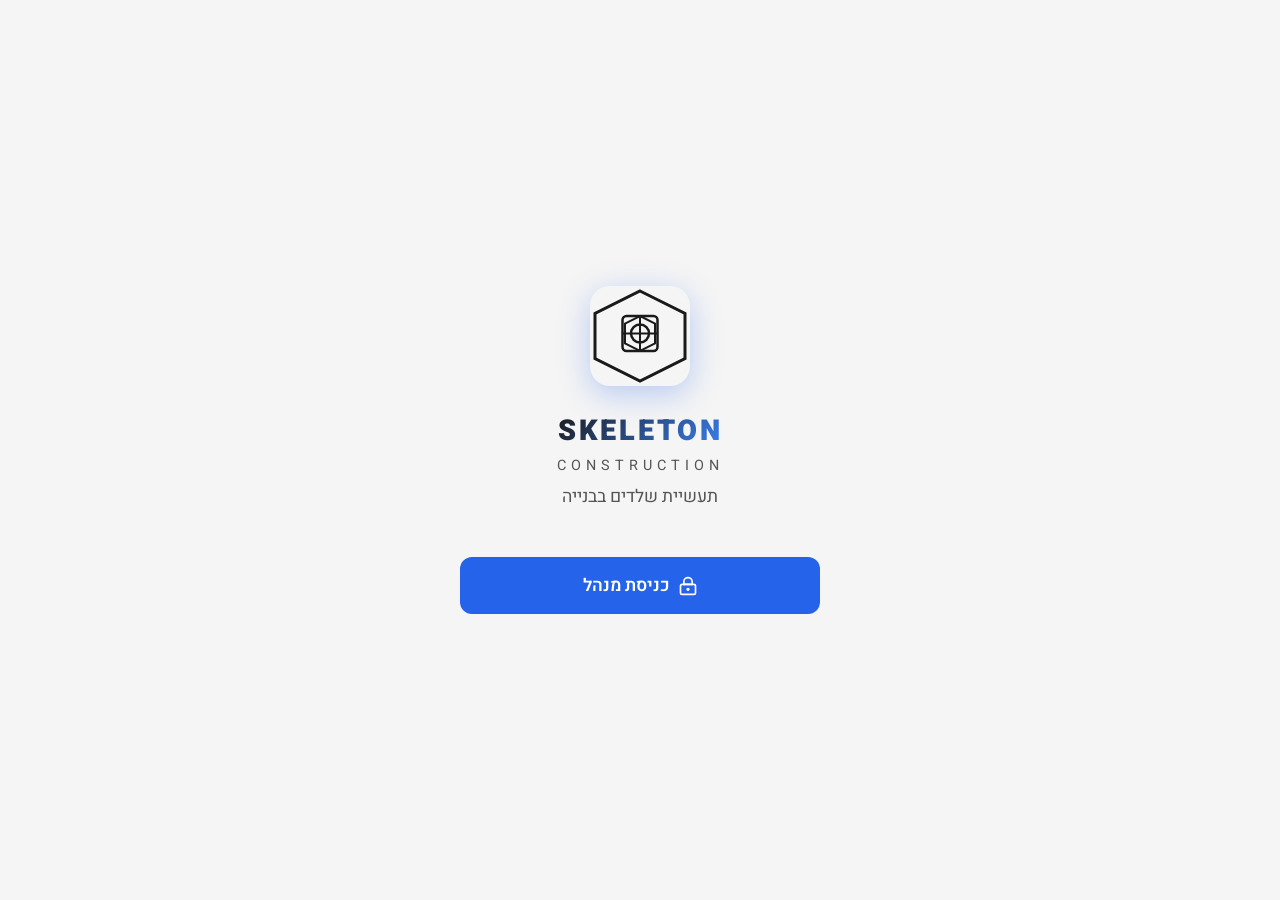
==== commit 44f5c036: "עיצוב חדש: רקע לבן, טקסט שחור, כפתורים כחולים Co-Authored-By: Claude Opus 4.6 <noreply@anthropic.com" ====
--- a/index.html
+++ b/index.html
@@ -4,7 +4,7 @@
     <meta charset="UTF-8">
     <meta name="viewport" content="width=device-width, initial-scale=1.0">
     <title>SKELETON CONSTRUCTION</title>
-    <link rel="stylesheet" href="style.css?v=1778527607">
+    <link rel="stylesheet" href="style.css?v=1778572381">
     <link href="https://fonts.googleapis.com/css2?family=Heebo:wght@300;400;500;600;700;800;900&display=swap" rel="stylesheet">
 </head>
 <body>
@@ -15,16 +15,16 @@
             <div class="login-logo">
                 <div class="logo-icon" style="background: transparent; width: 100px; height: 100px;">
                     <svg viewBox="0 0 200 200" fill="none" xmlns="http://www.w3.org/2000/svg" style="width: 100%; height: 100%;">
-                        <polygon points="100,10 190,55 190,145 100,190 10,145 10,55" fill="none" stroke="white" stroke-width="6"/>
-                        <rect x="65" y="60" width="70" height="70" rx="8" fill="none" stroke="white" stroke-width="5"/>
-                        <path d="M100 60 L100 130" stroke="white" stroke-width="4"/>
-                        <path d="M65 95 L135 95" stroke="white" stroke-width="4"/>
-                        <circle cx="100" cy="95" r="18" fill="none" stroke="white" stroke-width="5"/>
-                        <path d="M100 60 L130 75 L130 115 L100 130 L70 115 L70 75 Z" fill="none" stroke="white" stroke-width="4"/>
+                        <polygon points="100,10 190,55 190,145 100,190 10,145 10,55" fill="none" stroke="#1a1a1a" stroke-width="6"/>
+                        <rect x="65" y="60" width="70" height="70" rx="8" fill="none" stroke="#1a1a1a" stroke-width="5"/>
+                        <path d="M100 60 L100 130" stroke="#1a1a1a" stroke-width="4"/>
+                        <path d="M65 95 L135 95" stroke="#1a1a1a" stroke-width="4"/>
+                        <circle cx="100" cy="95" r="18" fill="none" stroke="#1a1a1a" stroke-width="5"/>
+                        <path d="M100 60 L130 75 L130 115 L100 130 L70 115 L70 75 Z" fill="none" stroke="#1a1a1a" stroke-width="4"/>
                     </svg>
                 </div>
                 <h1 style="font-size: 1.8rem; letter-spacing: 3px; font-weight: 900;">SKELETON</h1>
-                <p style="font-size: 0.9rem; letter-spacing: 5px; color: #94a3b8; margin-top: -0.3rem;">CONSTRUCTION</p>
+                <p style="font-size: 0.9rem; letter-spacing: 5px; color: #555555; margin-top: -0.3rem;">CONSTRUCTION</p>
                 <p class="login-subtitle" style="margin-top: 0.5rem;">תעשיית שלדים בבנייה</p>
             </div>
             <div class="login-buttons">
@@ -172,10 +172,10 @@
             <div class="header-right">
                 <div class="logo-small" style="background: transparent;">
                     <svg viewBox="0 0 200 200" fill="none" xmlns="http://www.w3.org/2000/svg" style="width: 36px; height: 36px;">
-                        <polygon points="100,10 190,55 190,145 100,190 10,145 10,55" fill="none" stroke="white" stroke-width="8"/>
-                        <rect x="65" y="60" width="70" height="70" rx="8" fill="none" stroke="white" stroke-width="7"/>
-                        <circle cx="100" cy="95" r="18" fill="none" stroke="white" stroke-width="7"/>
-                        <path d="M100 60 L130 75 L130 115 L100 130 L70 115 L70 75 Z" fill="none" stroke="white" stroke-width="6"/>
+                        <polygon points="100,10 190,55 190,145 100,190 10,145 10,55" fill="none" stroke="#1a1a1a" stroke-width="8"/>
+                        <rect x="65" y="60" width="70" height="70" rx="8" fill="none" stroke="#1a1a1a" stroke-width="7"/>
+                        <circle cx="100" cy="95" r="18" fill="none" stroke="#1a1a1a" stroke-width="7"/>
+                        <path d="M100 60 L130 75 L130 115 L100 130 L70 115 L70 75 Z" fill="none" stroke="#1a1a1a" stroke-width="6"/>
                     </svg>
                 </div>
                 <h1 style="letter-spacing: 2px; font-weight: 900;">SKELETON</h1>
@@ -582,6 +582,6 @@
     <div id="toast" class="toast hidden"></div>
 
     <script src="supabase-config.js?v=1778527607"></script>
-    <script src="app.js?v=1778527607"></script>
+    <script src="app.js?v=1778572381"></script>
 </body>
 </html>
--- a/style.css
+++ b/style.css
@@ -6,9 +6,9 @@
 }
 
 :root {
-    --primary: #ffffff;
-    --primary-dark: #e0e0e0;
-    --primary-light: #ffffff;
+    --primary: #2563eb;
+    --primary-dark: #1d4ed8;
+    --primary-light: #3b82f6;
     --secondary: #888888;
     --success: #10b981;
     --warning: #f59e0b;
@@ -16,22 +16,22 @@
     --purple: #8b5cf6;
     --orange: #f97316;
 
-    --bg-main: #000000;
-    --bg-card: #111111;
-    --bg-input: #1a1a1a;
-    --bg-hover: #222222;
-
-    --text-primary: #ffffff;
-    --text-secondary: #aaaaaa;
-    --text-muted: #666666;
-
-    --border: #2a2a2a;
-    --border-light: #3a3a3a;
+    --bg-main: #f5f5f5;
+    --bg-card: #ffffff;
+    --bg-input: #f0f0f0;
+    --bg-hover: #e8e8e8;
+
+    --text-primary: #1a1a1a;
+    --text-secondary: #555555;
+    --text-muted: #888888;
+
+    --border: #e0e0e0;
+    --border-light: #d0d0d0;
 
     --radius: 12px;
     --radius-sm: 8px;
-    --shadow: 0 4px 6px -1px rgba(0,0,0,0.3), 0 2px 4px -2px rgba(0,0,0,0.2);
-    --shadow-lg: 0 10px 15px -3px rgba(0,0,0,0.4), 0 4px 6px -4px rgba(0,0,0,0.3);
+    --shadow: 0 4px 6px -1px rgba(0,0,0,0.08), 0 2px 4px -2px rgba(0,0,0,0.05);
+    --shadow-lg: 0 10px 15px -3px rgba(0,0,0,0.1), 0 4px 6px -4px rgba(0,0,0,0.06);
 }
 
 body {
@@ -160,7 +160,7 @@
 .progress-bar {
     width: 100%;
     height: 22px;
-    background: #1a1a1a;
+    background: #e5e7eb;
     border-radius: 11px;
     overflow: hidden;
     min-width: 120px;
